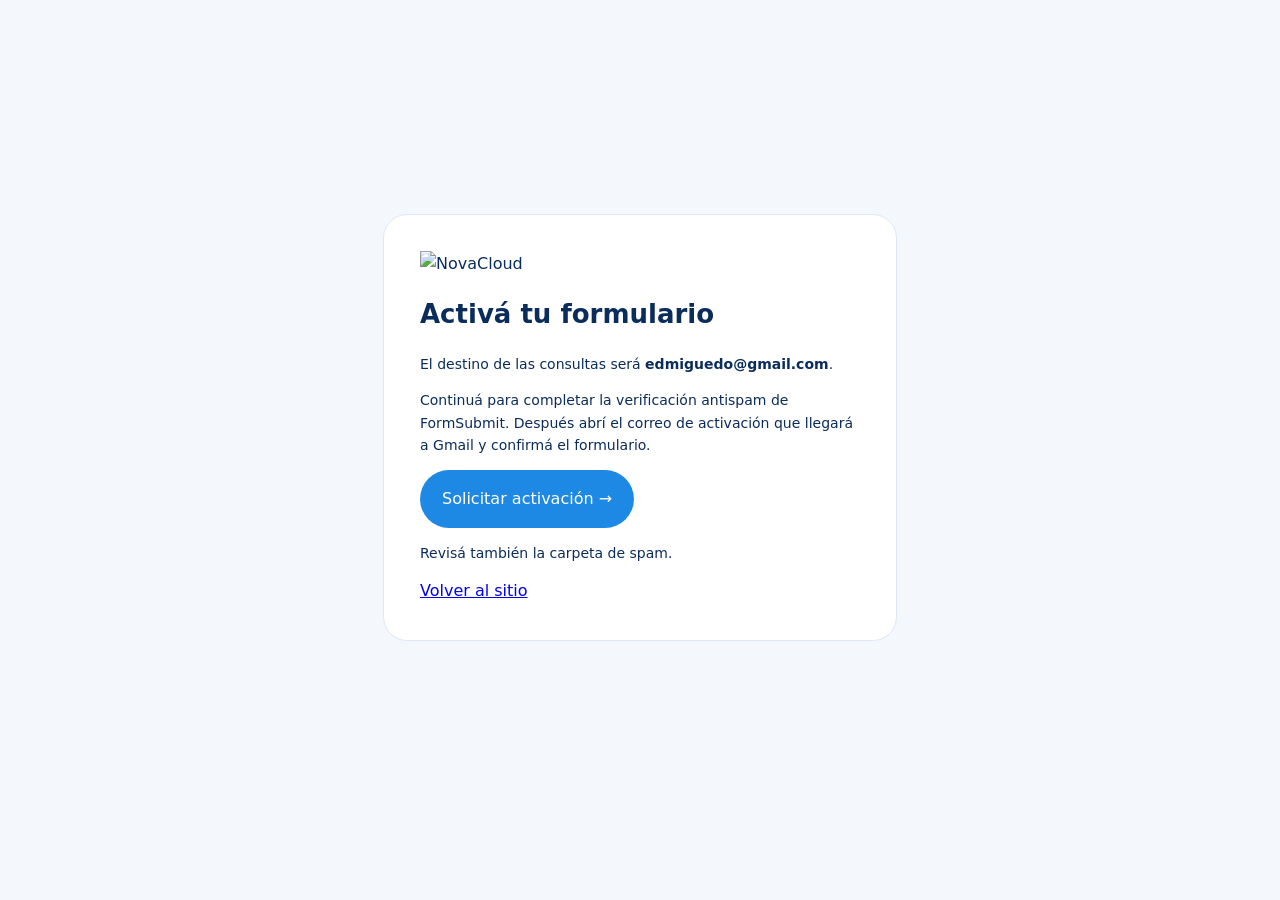
==== activar-formulario.html @ 5cd6085e "Add files via upload" ====
<!doctype html><html lang="es"><meta charset="utf-8"><meta name="viewport" content="width=device-width,initial-scale=1"><meta name="robots" content="noindex,nofollow"><title>Activar formulario | NovaCloud</title><style>body{font:16px/1.6 system-ui;background:#f4f8fd;color:#0b2d5b;display:grid;place-items:center;min-height:95vh;margin:0}main{background:white;border:1px solid #dfe8f2;border-radius:24px;padding:36px;width:min(440px,80vw)}img{width:140px}h1{font-size:26px}button{border:0;background:#1e88e5;color:white;padding:16px 22px;border-radius:30px;font:inherit;cursor:pointer}p{font-size:14px}</style><main><img src="assets/novacloud.webp" alt="NovaCloud"><h1>Activá tu formulario</h1><p>El destino de las consultas será <strong>edmiguedo@gmail.com</strong>.</p><p>Continuá para completar la verificación antispam de FormSubmit. Después abrí el correo de activación que llegará a Gmail y confirmá el formulario.</p><form action="https://formsubmit.co/edmiguedo@gmail.com" method="POST"><input type="hidden" name="name" value="NovaCloud — Activación"><input type="hidden" name="email" value="edmiguedo@gmail.com"><input type="hidden" name="message" value="Activación del formulario de contacto de NovaCloud solicitada por Edwin."><input type="hidden" name="_subject" value="Activación de formulario NovaCloud"><button type="submit">Solicitar activación →</button></form><p>Revisá también la carpeta de spam.</p><a href="index.html">Volver al sitio</a></main></html>
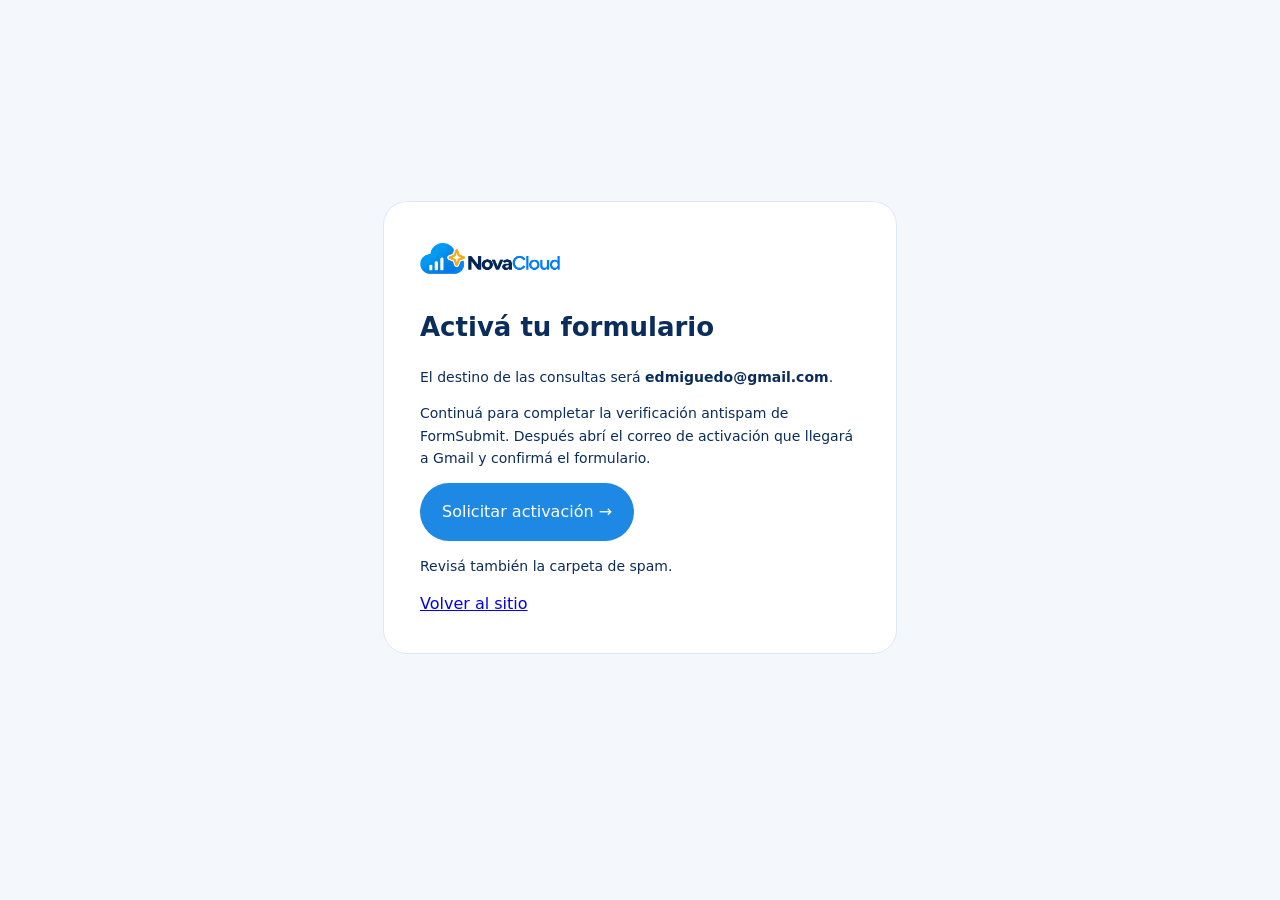
==== commit 964f2348: "Add files via upload" ====
--- a/activar-formulario.html
+++ b/activar-formulario.html
@@ -1 +1 @@
-<!doctype html><html lang="es"><meta charset="utf-8"><meta name="viewport" content="width=device-width,initial-scale=1"><meta name="robots" content="noindex,nofollow"><title>Activar formulario | NovaCloud</title><style>body{font:16px/1.6 system-ui;background:#f4f8fd;color:#0b2d5b;display:grid;place-items:center;min-height:95vh;margin:0}main{background:white;border:1px solid #dfe8f2;border-radius:24px;padding:36px;width:min(440px,80vw)}img{width:140px}h1{font-size:26px}button{border:0;background:#1e88e5;color:white;padding:16px 22px;border-radius:30px;font:inherit;cursor:pointer}p{font-size:14px}</style><main><img src="assets/novacloud.webp" alt="NovaCloud"><h1>Activá tu formulario</h1><p>El destino de las consultas será <strong>edmiguedo@gmail.com</strong>.</p><p>Continuá para completar la verificación antispam de FormSubmit. Después abrí el correo de activación que llegará a Gmail y confirmá el formulario.</p><form action="https://formsubmit.co/edmiguedo@gmail.com" method="POST"><input type="hidden" name="name" value="NovaCloud — Activación"><input type="hidden" name="email" value="edmiguedo@gmail.com"><input type="hidden" name="message" value="Activación del formulario de contacto de NovaCloud solicitada por Edwin."><input type="hidden" name="_subject" value="Activación de formulario NovaCloud"><button type="submit">Solicitar activación →</button></form><p>Revisá también la carpeta de spam.</p><a href="index.html">Volver al sitio</a></main></html>+<!doctype html><html lang="es"><meta charset="utf-8"><meta name="viewport" content="width=device-width,initial-scale=1"><meta name="robots" content="noindex,nofollow"><title>Activar formulario | NovaCloud</title><style>body{font:16px/1.6 system-ui;background:#f4f8fd;color:#0b2d5b;display:grid;place-items:center;min-height:95vh;margin:0}main{background:white;border:1px solid #dfe8f2;border-radius:24px;padding:36px;width:min(440px,80vw)}img{width:140px}h1{font-size:26px}button{border:0;background:#1e88e5;color:white;padding:16px 22px;border-radius:30px;font:inherit;cursor:pointer}p{font-size:14px}</style><main><img src="assets/novacloud-logo-2026.webp" alt="NovaCloud"><h1>Activá tu formulario</h1><p>El destino de las consultas será <strong>edmiguedo@gmail.com</strong>.</p><p>Continuá para completar la verificación antispam de FormSubmit. Después abrí el correo de activación que llegará a Gmail y confirmá el formulario.</p><form action="https://formsubmit.co/edmiguedo@gmail.com" method="POST"><input type="hidden" name="name" value="NovaCloud — Activación"><input type="hidden" name="email" value="edmiguedo@gmail.com"><input type="hidden" name="message" value="Activación del formulario de contacto de NovaCloud solicitada por Edwin."><input type="hidden" name="_subject" value="Activación de formulario NovaCloud"><button type="submit">Solicitar activación →</button></form><p>Revisá también la carpeta de spam.</p><a href="index.html">Volver al sitio</a></main></html>
